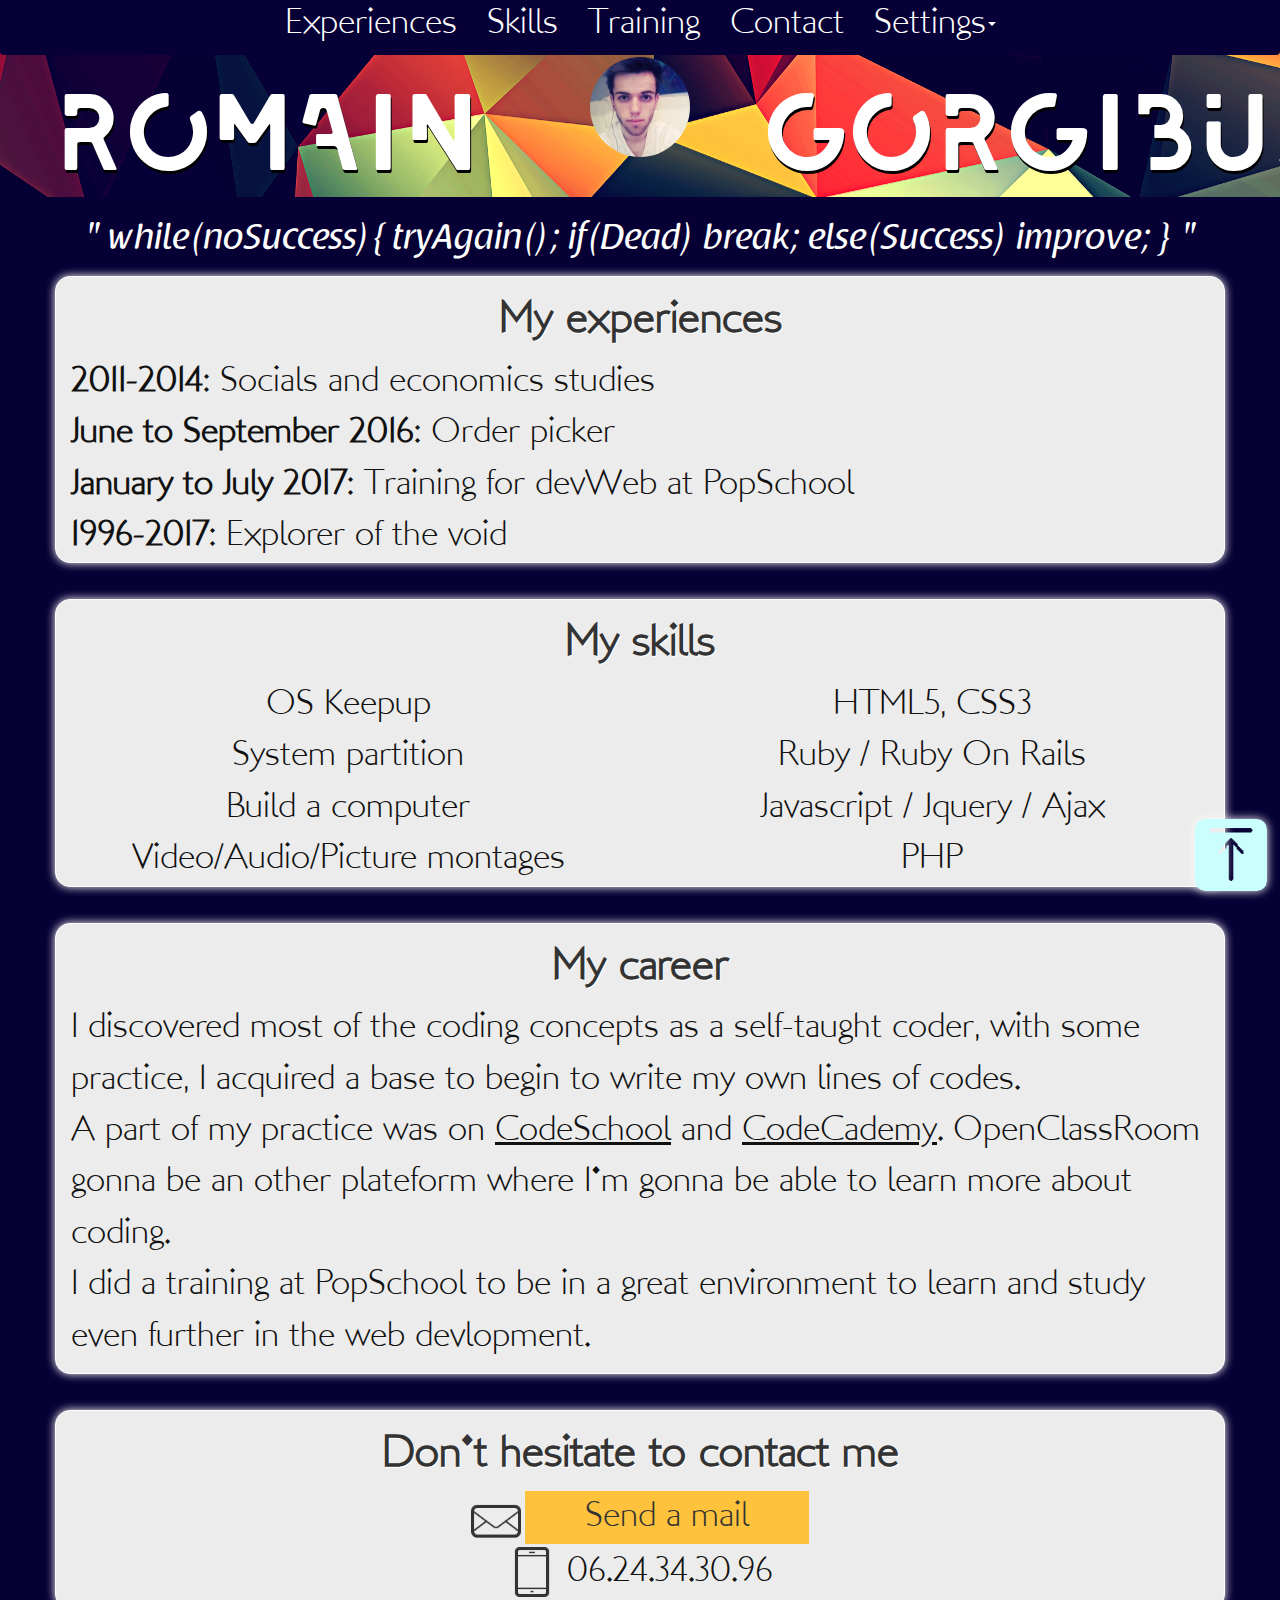
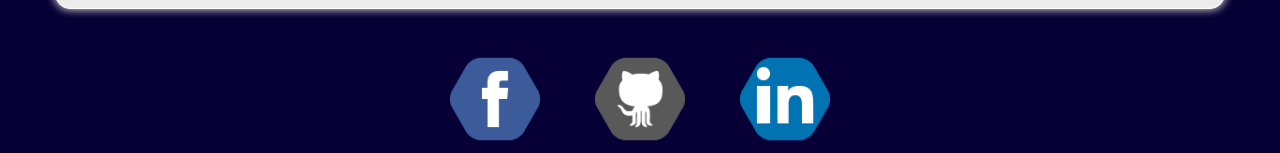
==== indexEn.html @ 4f5102f2 "Design 3.0" ====
<!DOCTYPE HTML>
<html lang="fr">
<head>
  <meta charset="utf-8">
  <title> RG </title>
  <link rel="icon" href="img/favicon.ico">
  <link rel="stylesheet" href="css/bootstrap.min.css">
  <link rel="stylesheet" href="css/jquery.fancybox.min.css">
  <link rel="stylesheet" style="text/css" href="css/default.css">
  <link rel="stylesheet" type="text/css" href="css/print.css" media="print">
  <meta name="viewport" content="width=device-width, initial-scale=1, maximum-scale=1, user-scalable=yes">
  <meta http-equiv="X-UA-Compatible" content="ie=edge">
  <script src="js/jquery.min.js"></script>
  <script src="js/bootstrap.min.js"></script>
  <script src="js/print.js"></script>
  <script src="js/jquery.fancybox.min.js"></script>
</head>
<body class="in">
  <header id="top">
    <nav class="navbar navbar-default navbar-top">
      <div class="container">
        <div class="navbar-header">
          <button type="button" class="navbar-toggle collapsed" data-toggle="collapse" data-target="#navbar" aria-expanded="false" aria-controls="navbar">
            <span class="icon-bar"></span>
            <span class="icon-bar"></span>
            <span class="icon-bar"></span>
          </button>
        </div>
        <div id="navbar" class="navbar-collapse collapse">
          <ul class="nav navbar-nav">
            <li><a class="js-scrollTo" href="#exp">Experiences</a></li>
            <li><a class="js-scrollTo" href="#comp">Skills</a></li>
            <li><a class="js-scrollTo" href="#form">Training</a></li>
            <li><a class="js-scrollTo" href="#feed">Contact</a></li>
            <li class="dropdown">
              <a href="#" class="dropdown-toggle" data-toggle="dropdown" role="button" aria-haspopup="true" aria-expanded="false">Settings<span class="caret"></span></a>
              <ul class="dropdown-menu">
                <li><a href="indexEn.html"><img src="img/gb.png" alt="great britain flag"> English</a></li>
                <li><a href="indexFr.html"><img src="img/fr.png" alt="french flag"> Français</a></li>
                <li role="separator" class="divider"></li>
                <li><input type="button" id="button-imprimer" value="Print"></li>
                <li><a href="pdf/engishRG.pdf" download>Download PDF</a></li>
              </ul>
            </li>
          </ul>
        </div>
      </div>
    </nav>
    <div class="container-fluid head">
      <div class="row">
        <div class="col-md-5">
          <h1>ROMAIN</h1>
        </div>
        <div class="col-md-2">
          <a data-fancybox="gallery" class="portrait" href="img/portrait.jpg">
            <img class="portrait" src="img/portrait-mini.jpg" alt="Portrait" title="Clic to zoom">
          </a>
        </div>
        <div class="col-md-5">
          <h1>GORGIBUS</h1>
        </div>
      </div>
    </div>
    <div class="container">
      <div class="row">
        <div class="col-md-12">
          <p class="quote">
            " while(noSuccess){ tryAgain(); if(Dead) break; else(Success) improve; } "
          </p>
        </div>
      </div>
    </div>
  </header>
  <div id="exp" class="container">
    <div class="row">
      <article class="col-md-12 art">
        <h2>My experiences</h2>
        <ul class="exp">
          <li><span class="date">2011-2014</span>: Socials and economics studies</li>
          <li><span class="date">June to September 2016</span>: Order picker</li>
          <li><span class="date">January to July 2017</span>: Training for devWeb at PopSchool</li>
          <li><span class="date">1996-2017</span>: Explorer of the void</li>
        </ul>
      </article>
    </div>
  </div>
  <div id="comp" class="container">
    <div class="row">
      <article class="col-md-12 art">
        <h2>My skills</h2>
        <div class="row">
          <div class="col-sm-6 col-md-6">
            <ul>
              <li>OS Keepup</li>
              <li>System partition</li>
              <li>Build a computer</li>
              <li>Video/Audio/Picture montages</li>
            </ul>
          </div>
          <div class="col-sm-6 col-md-6">
            <ul>
              <li>HTML5, CSS3</li>
              <li>Ruby / Ruby On Rails</li>
              <li>Javascript / Jquery / Ajax</li>
              <li>PHP</li>
            </ul>
          </div>
        </div>
      </article>
    </div>
  </div>
  <div id="form" class="container">
    <div class="row">
      <article class="col-md-12 art">
        <h2>My career</h2>
        <p>
          I discovered most of the coding concepts as a self-taught coder, with some practice, I acquired a base to begin to write my own lines of codes.<br>
          A part of my practice was on <a href="https://www.codeschool.com/users/AoNoLoki" target="_blank">CodeSchool</a> and <a href="https://www.codecademy.com/fr/AoNoLoki" target="_blank">CodeCademy</a>.
          OpenClassRoom gonna be an other plateform where I'm gonna be able to learn more about coding.<br>
          I did a training at PopSchool to be in a great environment to learn and study even further in the web devlopment.
        </p>
      </article>
    </div>
  </div>
  <footer id="feed" class="container">
    <div class="row art">
      <div class="col-md-12">
        <h2>
          Don't hesitate to contact me
        </h2>
        <form action="mailto:r.gorgibus@gmail.com" method="GET">
          <img class="iconImg" src="img/mail.png" alt="mail">
          <input class="input" type="submit" value="Send a mail">
        </form>
        <p class="foot">
          <img class="iconImg" src="img/phone.png" alt="phone">
          06.24.34.30.96
        </p>
      </div>
    </div>
    <div class="row footer">
      <div class="col-md-12">
        <a href="https://www.facebook.com/romain.gorgibusmg" target="_blank"><img class="social" src="img/facebookLogo.png" alt="Facebook"></a>
        <a href="https://www.github.com/aonoloki" target="_blank"><img class="social" src="img/githubLogo.png" alt="Github"></a>
        <a href="https://www.linkedin.com/in/romain-gorgibus-a39907138/" target="_blank"><img class="social" src="img/linkedinLogo.png" alt="Linkedin"></a>
      </div>
    </div>
  </footer>
  <footer>
    <a class="js-scrollTo" href="#top">
      <img class="arrow" src="img/upArrow.png" alt="arrowTop" title="Move to top">
    </a>
  </footer>
  <script src="js/smoothScroll.js"></script>
  <script src="js/launchprint.js"></script>
</body>
</html>
---- css/default.css ----
@font-face {
  font-family: 'leixo';
  src: url('../fonts/leixo/leixo.ttf')
}
@font-face {
  font-family: 'London';
  src: url('../fonts/London/LondonMM.ttf')
}
@font-face {
  font-family: 'raspoutine';
  src: url('../fonts/raspoutine/Raspoutine.otf')
}

body.out {
  background: url('../img/bodyfont.jpg');
  background-color: none;
}

img.flag {
  display: block;
  height: 250px;
  width: 500px;
  margin: auto;
}

.choice {
  font-family: 'raspoutine';
  text-align: center;
  color: #FFF;
}

body.in {
  /* background: url('../img/bodyfont.jpg');
  background-attachment: fixed; */
  background-color: rgb(6, 0, 52);
}

.head {
  background-image: url('../img/navBack.png');
  margin-top: -3vh;
}

.navbar {
  background-color: rgb(6, 0, 55);
  border-style: none;
}

ul.dropdown-menu {
  background-color: rgb(6, 0, 55);
}

.navbar-default .navbar-nav>.open>a,
.navbar-default .navbar-nav>.open>a:focus,
.navbar-default .navbar-nav>.open>a:hover {
  color: #FFF;
  background-color: rgb(6, 0, 55);
  text-shadow: 0px 0px 10px rgb(255, 255, 255);
}

.navbar-collapse {
  text-align: center;
  background-color: rgba(0, 0, 0, 0);
}

.navbar-default .navbar-toggle .icon-bar {
  background-color: #FFF;
  box-shadow: 0px 0px 10px rgb(255, 255, 255);
}

.navbar-nav {
  display: inline-block;
  float: none;
}

.navbar-default .navbar-nav>.active>a,
.navbar-default .navbar-nav>.active>a:focus,
.navbar-default .navbar-nav>.active>a:hover {
  background-color: rgb(255, 255, 255);
  text-shadow: 0px 0px 20px rgb(255, 255, 255);
}

.navbar-default .navbar-collapse,
.navbar-default .navbar-form {
  background-color: rgb(6, 0, 55);
}

.navbar-default .navbar-toggle:focus,
.navbar-default .navbar-toggle:hover {
  text-shadow: 0px 0px 20px rgb(255, 255, 255);
}

.navbar-default .navbar-nav>li>a {
  color: #FFF;
  text-align: center;
  font-family: 'london';
}

.navbar-default .navbar-nav>li>a:hover {
  color: #FFF;
  text-shadow: 0px 0px 20px rgb(255, 255, 255);
}

.navbar-default .navbar-nav .open .dropdown-menu>li,
.navbar-default .navbar-nav .open .dropdown-menu>li>a {
  color: #FFF;
  font-size: 3.5vh;
  text-align: center;
  font-family: 'london';
}

.navbar-default .navbar-nav>.open>a:hover {
  color: #FFF;
}

.dropdown-menu>li>a:hover {
  text-decoration: none;
  background-color: rgb(71, 136, 129);
}

.navbar-default .navbar-nav .open .dropdown-menu>li>a:hover {
  color: #FFF;
  text-shadow: 0px 0px 10px rgb(255, 255, 255);
}

#bouton-imprimer, html input[type=button],
input[type=reset],
input[type=submit] {
  background-color: rgb(6, 0, 55);
  border-style: none;
  width: 100%;
}

#bouton-imprimer, html input[type=button]:hover,
input[type=reset]:hover,
input[type=submit]:hover {
  background-color: rgb(71, 136, 129);
}

.menu {
  padding-right: 20px;
}

.portrait {
  display: block;
  margin: 2vh auto -2vh auto;
  border-radius: 50%;
}

h1 {
  font-family: 'leixo';
  font-size: 8vh;
  text-align: center;
  color: #FFF;
  text-shadow: 1px 3px #000;
}

.quote {
  margin-top: 2vh;
  font-family: 'raspoutine';
  text-align: center;
  color: #FFF;
  font-size: 4vh;
  font-weight: normal;
}

h2 {
  text-align: center;
  font-family: 'London';
  text-shadow: 1px 1px #FFF;
  font-weight: bold;
}

.art {
  margin-bottom: 4vh;
  border: 1px solid #FFF;
  background-color: rgb(236, 236, 236);
  border-radius: 15px;
  box-shadow: 0px 0px 10px rgb(255, 255, 255);
}

.date {
  font-weight: 600;
}

ul {
  text-align: center;
  list-style-type: none;
  margin: 0;
  padding: 0;
}

ul.exp {
  text-align: left;
}

ul, p {
  font-family: 'London';
  font-size: 4vh;
  font-weight: 400;
  color: #111;
}

p a {
  color: #111;
  text-decoration: underline;
}

p a:hover {
  color: rgb(85, 148, 138);
}

form {
  margin: auto;
  text-align: center;
}

input[type=submit], .input {
  background-color: rgb(255, 194, 60);
  width: 25%;
  font-family: 'london';
  font-size: 4vh;
}

.iconImg {
  height: 50px;
}

.footer {
  text-align: center;
  background-color: rgb(6, 0, 55);
}

footer.footer.navbar-fixed-bottom {
  background-color: rgba(0, 0, 0, 0);
  margin-bottom: 2vh;
}

.foot {
  text-align: center;
}

.arrow {
  height: 32px;
  box-shadow: 0px 0px 10px rgb(255, 255, 255);
  border-radius: 10px;
}

/*BEGINNING OF MEDIA QUERIES*/

@media screen and (max-width:767px) {
  img.flag {
    height: 100px;
    width: 200px;
    margin-bottom: 1vh;
  }

.navbar-default .navbar-nav>li>a {
  font-size: 3vh;
}

 h1 {
   font-size: 8vh;
 }

 .portrait {
   margin: 2vh auto -2vh auto;
 }

 input[type=submit], .input {
   width: 55%;
 }

 .arrow {
   bottom: 1vh;
   right: 1vw;
   position: fixed;
 }

 .social {
   padding: auto 2vw;
   margin: 1vh 2vw;
   height: 8vh;
 }
}

@media screen and (min-width:768px) and (max-width:991px) {
  img.flag {
    height: 100px;
    width: 200px;
    margin-bottom: 1vh;
  }

  .navbar-default .navbar-nav>li>a {
    font-size: 3.5vh;
  }

  h1 {
    font-size: 8vh;
  }

  .portrait {
    margin: 2vh auto -2vh auto;
  }

  input[type=submit], .input {
    width: 25%;
  }

  .arrow {
    bottom: 1vh;
    right: 1vw;
    position: fixed;
  }

  .social {
    padding: auto 2vw;
    margin: 1vh 2vw;
    height: 10vh;
  }
}

@media screen and (min-width:992px) and (max-width:1199px) {
  img.flag {
    height: 200px;
    width: 400px;
    margin-bottom: 1vh;
  }

  h1 {
    font-size: 9vh;
  }

  .portrait {
    margin: 0.5vh auto -2vh auto;
  }

  h2 {
    font-size: 5vh;
  }

  input[type=submit], .input {
    width: 25%;
  }

  .social {
    height: 10vh;
    margin: 1vh 2vw;
    padding: auto 2vw;
  }

  .arrow {
    height: 6vh;
    bottom: 1vh;
    right: 1vw;
    position: fixed;
  }
}

@media screen and (min-width:1200px) {
  img.flag {
    height: 100px;
    width: 200px;
    margin-bottom: 1vh;
  }

  .navbar-default .navbar-nav>li>a {
    font-size: 4vh;
  }

  h1 {
    font-size: 12vh;
  }

  .portrait {
    margin: 1vh auto 0 auto;
  }

  h2 {
    font-size: 5vh;
  }

  .social {
    height: 10vh;
    margin: 1vh 2vw;
    padding: auto 2vw;
  }

  .arrow {
    height: 8vh;
    bottom: 1vh;
    right: 1vw;
    position: fixed;
  }
}
---- css/print.css ----
@font-face {
  font-family: 'leixo';
  src: url('../fonts/leixo/leixo.ttf')
}
@font-face {
  font-family: 'London';
  src: url('../fonts/London/LondonMM.ttf')
}
@font-face {
  font-family: 'raspoutine';
  src: url('../fonts/raspoutine/Raspoutine.otf')
}

body {
  margin: 5%;
}

.portrait {
  display: none;
}

.altimg {
  display: none;
}

h1 {
  font-family: 'leixo';
  font-size: 6vh;
  text-align: center;
  color: #FFF;
}

.quote {
  font-family: 'raspoutine';
  text-align: center;
  color: #FFF;
  font-size: 1.5vh;
  font-weight: normal;
}

h2 {
  text-align: center;
  font-family: 'London';
  text-shadow: 1px 1px #FFF;
  font-weight: bold;
  color: blue;
}

.art {
  margin-bottom: 2vh;
  border: 1px solid #FFF;
  background-color: rgba(247, 238, 173, 0.7);
  border-radius: 15px;
}

.date {
  font-weight: 600;
}

ul {
  text-align: center;
  margin: 0;
  padding: 0;
}

ul.exp {
  text-align: left;
}

ul, p {
  font-family: 'London';
  font-size: 2vh;
  font-weight: 400;
  color: #111;
}

p a {
  color: #111;
  text-decoration: none;s
}

.footer {
  display: none;
}

.arrow {
  display: none;
}
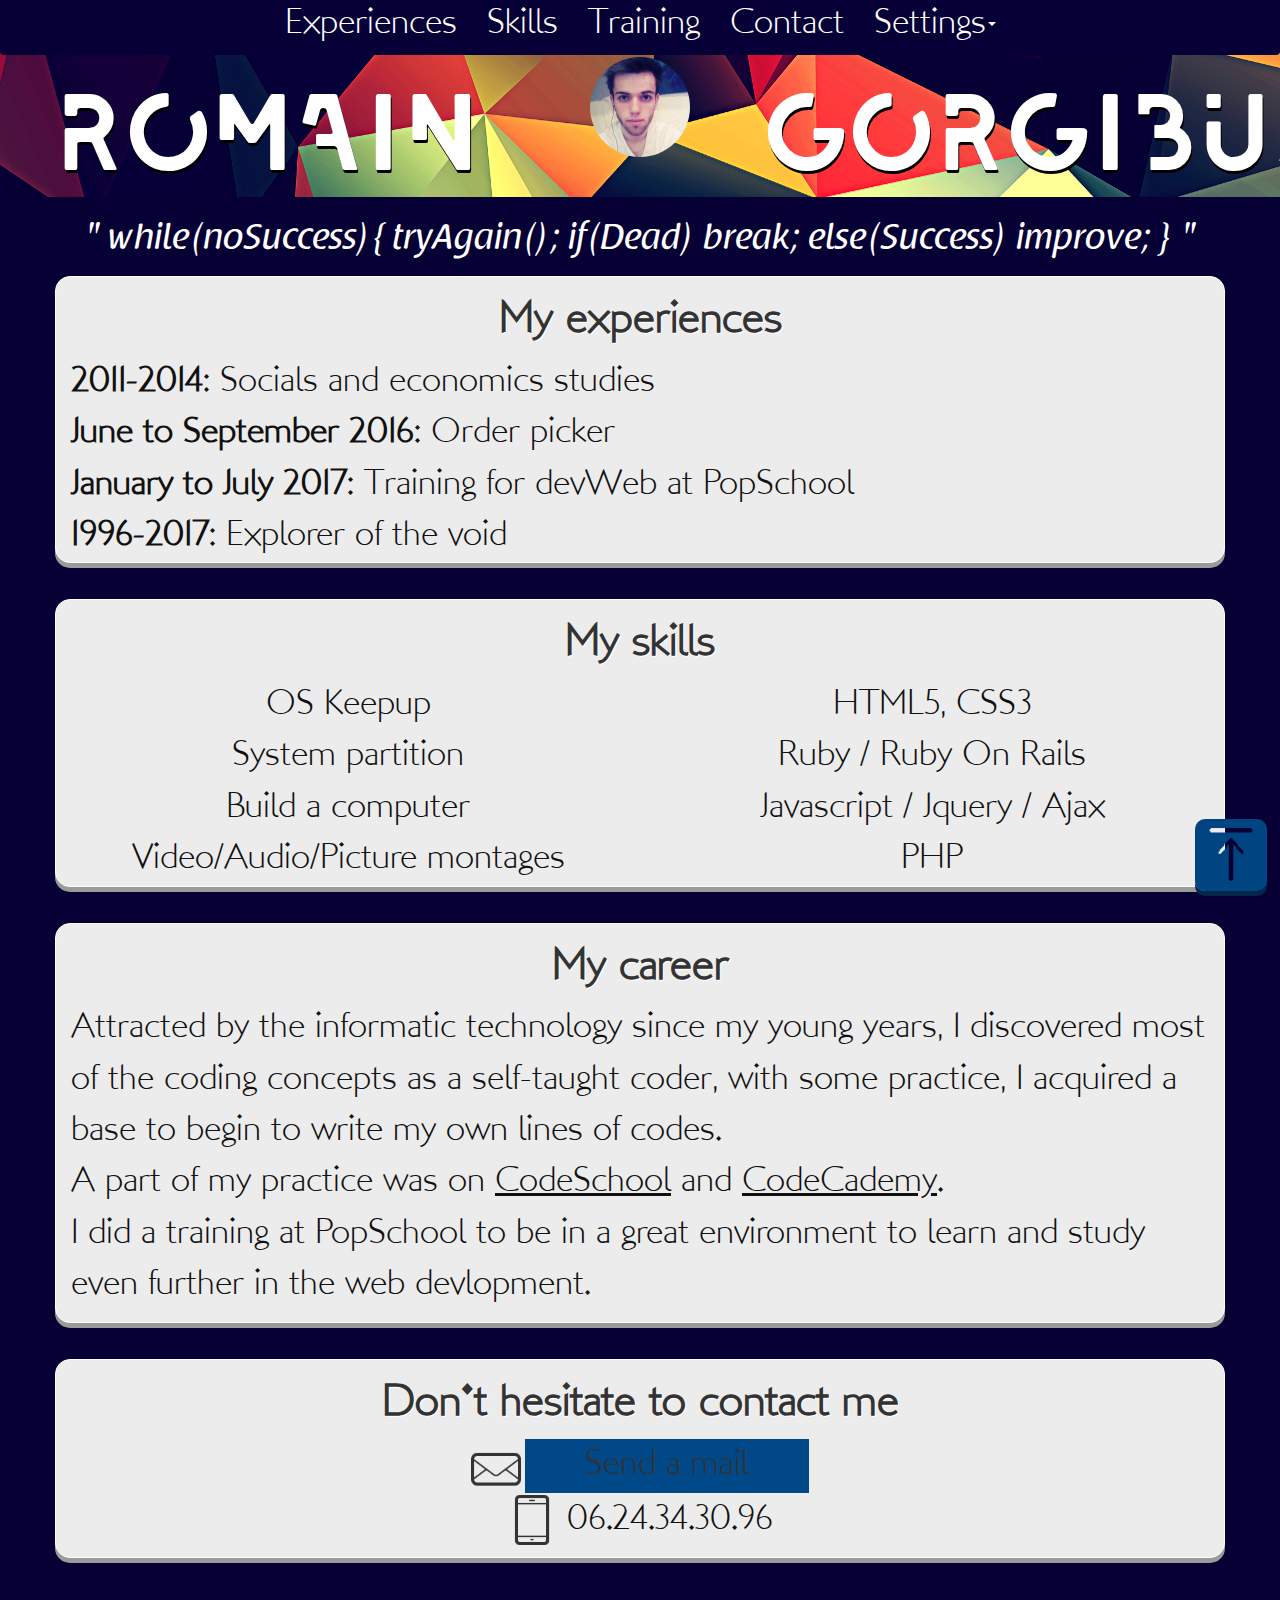
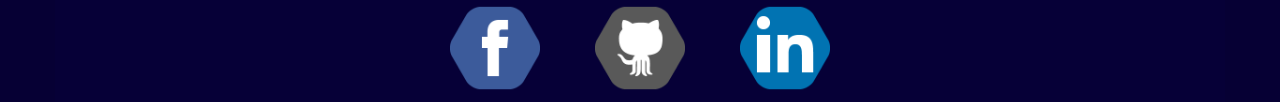
==== commit 8554944c: "Update of information" ====
--- a/indexEn.html
+++ b/indexEn.html
@@ -89,7 +89,7 @@
       <article class="col-md-12 art">
         <h2>My skills</h2>
         <div class="row">
-          <div class="col-sm-6 col-md-6">
+          <div class="col-md-6">
             <ul>
               <li>OS Keepup</li>
               <li>System partition</li>
@@ -97,7 +97,7 @@
               <li>Video/Audio/Picture montages</li>
             </ul>
           </div>
-          <div class="col-sm-6 col-md-6">
+          <div class="col-md-6">
             <ul>
               <li>HTML5, CSS3</li>
               <li>Ruby / Ruby On Rails</li>
@@ -114,9 +114,8 @@
       <article class="col-md-12 art">
         <h2>My career</h2>
         <p>
-          I discovered most of the coding concepts as a self-taught coder, with some practice, I acquired a base to begin to write my own lines of codes.<br>
-          A part of my practice was on <a href="https://www.codeschool.com/users/AoNoLoki" target="_blank">CodeSchool</a> and <a href="https://www.codecademy.com/fr/AoNoLoki" target="_blank">CodeCademy</a>.
-          OpenClassRoom gonna be an other plateform where I'm gonna be able to learn more about coding.<br>
+          Attracted by the informatic technology since my young years, I discovered most of the coding concepts as a self-taught coder, with some practice, I acquired a base to begin to write my own lines of codes.<br>
+          A part of my practice was on <a href="https://www.codeschool.com/users/AoNoLoki" target="_blank">CodeSchool</a> and <a href="https://www.codecademy.com/fr/AoNoLoki" target="_blank">CodeCademy</a>.<br>
           I did a training at PopSchool to be in a great environment to learn and study even further in the web devlopment.
         </p>
       </article>
--- a/css/default.css
+++ b/css/default.css
@@ -54,7 +54,6 @@
 .navbar-default .navbar-nav>.open>a:hover {
   color: #FFF;
   background-color: rgb(6, 0, 55);
-  text-shadow: 0px 0px 10px rgb(255, 255, 255);
 }
 
 .navbar-collapse {
@@ -64,7 +63,6 @@
 
 .navbar-default .navbar-toggle .icon-bar {
   background-color: #FFF;
-  box-shadow: 0px 0px 10px rgb(255, 255, 255);
 }
 
 .navbar-nav {
@@ -72,32 +70,21 @@
   float: none;
 }
 
-.navbar-default .navbar-nav>.active>a,
-.navbar-default .navbar-nav>.active>a:focus,
-.navbar-default .navbar-nav>.active>a:hover {
-  background-color: rgb(255, 255, 255);
-  text-shadow: 0px 0px 20px rgb(255, 255, 255);
-}
-
 .navbar-default .navbar-collapse,
 .navbar-default .navbar-form {
   background-color: rgb(6, 0, 55);
 }
 
-.navbar-default .navbar-toggle:focus,
-.navbar-default .navbar-toggle:hover {
-  text-shadow: 0px 0px 20px rgb(255, 255, 255);
-}
-
 .navbar-default .navbar-nav>li>a {
   color: #FFF;
-  text-align: center;
   font-family: 'london';
 }
 
+.navbar-default .navbar-nav>li>a:focus,
 .navbar-default .navbar-nav>li>a:hover {
   color: #FFF;
-  text-shadow: 0px 0px 20px rgb(255, 255, 255);
+  background-color: #004888;
+  box-shadow: inset 0px 5px #01284A;
 }
 
 .navbar-default .navbar-nav .open .dropdown-menu>li,
@@ -114,12 +101,12 @@
 
 .dropdown-menu>li>a:hover {
   text-decoration: none;
-  background-color: rgb(71, 136, 129);
 }
 
 .navbar-default .navbar-nav .open .dropdown-menu>li>a:hover {
   color: #FFF;
-  text-shadow: 0px 0px 10px rgb(255, 255, 255);
+  background-color: #004888;
+  box-shadow: inset 0px 5px #01284A;
 }
 
 #bouton-imprimer, html input[type=button],
@@ -133,7 +120,9 @@
 #bouton-imprimer, html input[type=button]:hover,
 input[type=reset]:hover,
 input[type=submit]:hover {
-  background-color: rgb(71, 136, 129);
+  color: #FFF;
+  background-color: #004888;
+  box-shadow: inset 0px 5px #01284A;
 }
 
 .menu {
@@ -175,7 +164,7 @@
   border: 1px solid #FFF;
   background-color: rgb(236, 236, 236);
   border-radius: 15px;
-  box-shadow: 0px 0px 10px rgb(255, 255, 255);
+  box-shadow: 0px 5px rgb(155, 155, 155);
 }
 
 .date {
@@ -215,7 +204,7 @@
 }
 
 input[type=submit], .input {
-  background-color: rgb(255, 194, 60);
+  background-color: #004888;
   width: 25%;
   font-family: 'london';
   font-size: 4vh;
@@ -241,8 +230,12 @@
 
 .arrow {
   height: 32px;
-  box-shadow: 0px 0px 10px rgb(255, 255, 255);
+  box-shadow: 0px 5px #01284A;
   border-radius: 10px;
+}
+
+.js-scrollTo .st-current {
+  color: #FFF;
 }
 
 /*BEGINNING OF MEDIA QUERIES*/
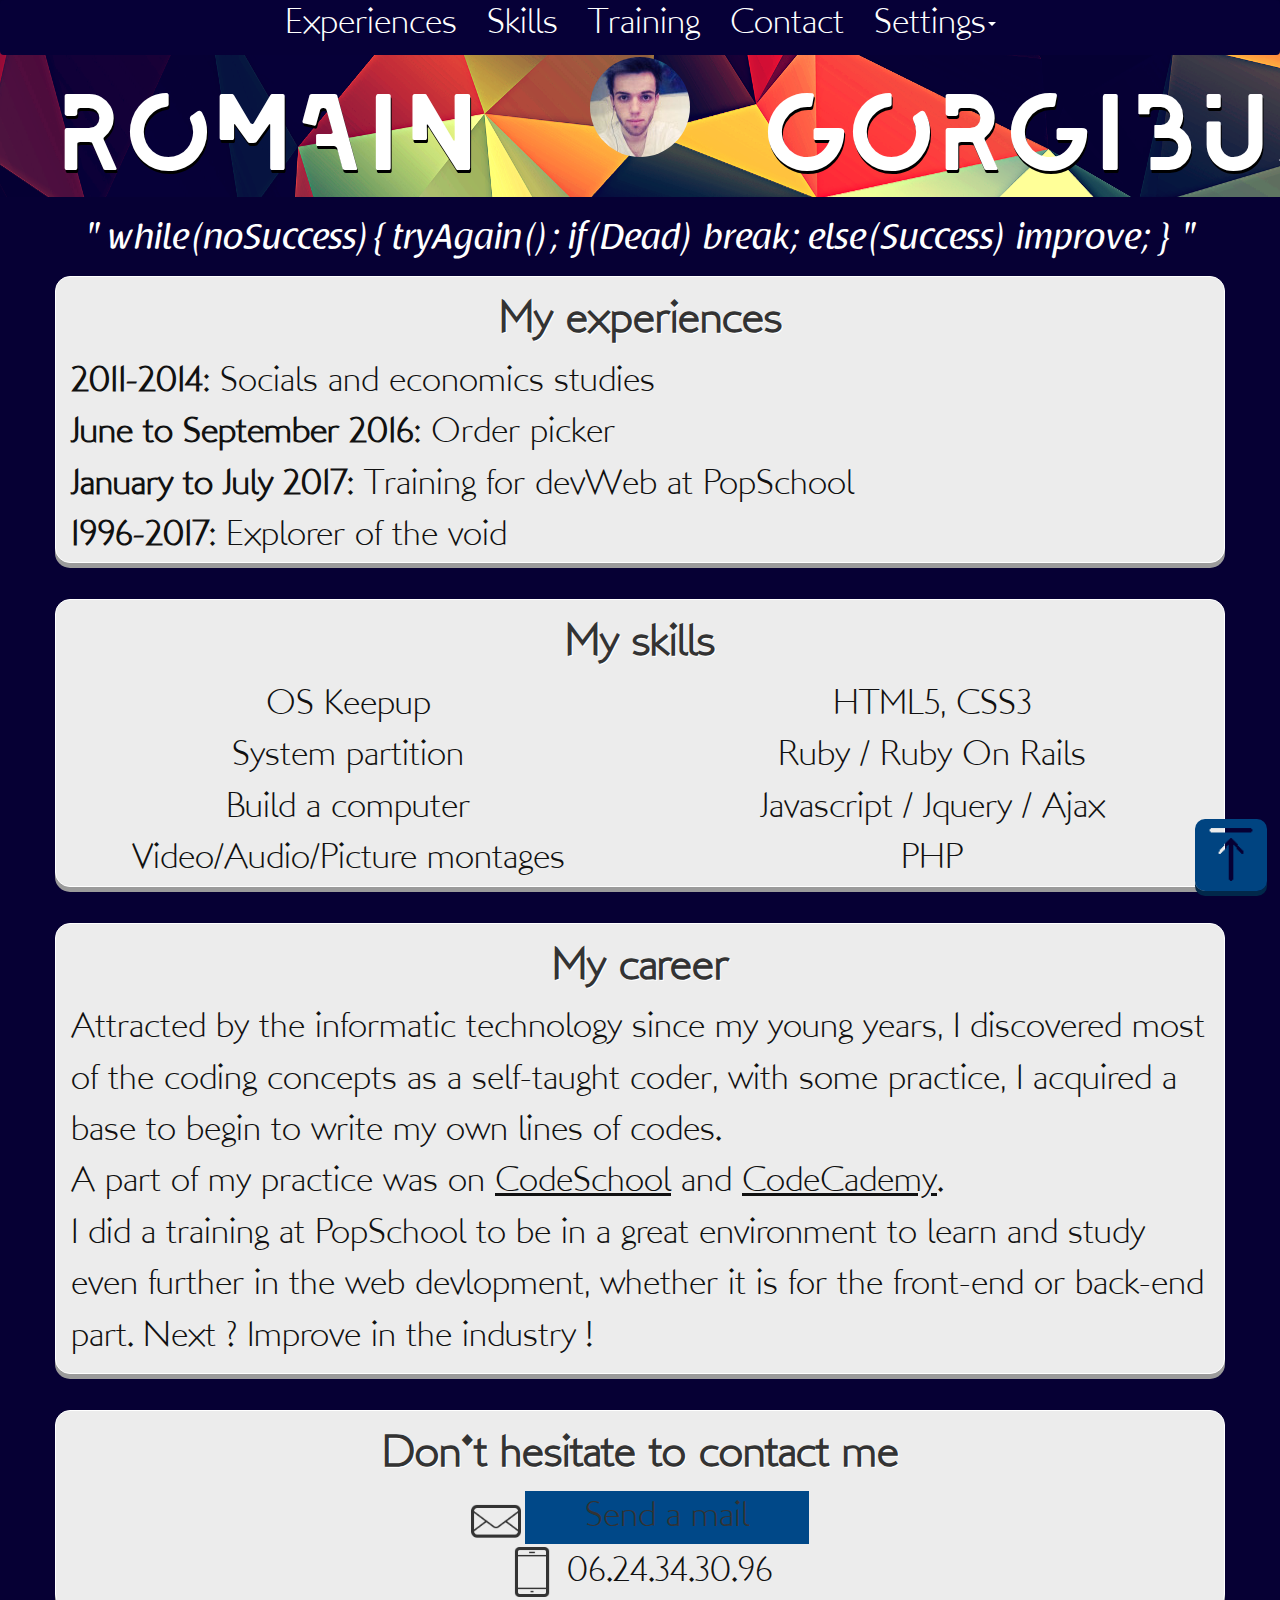
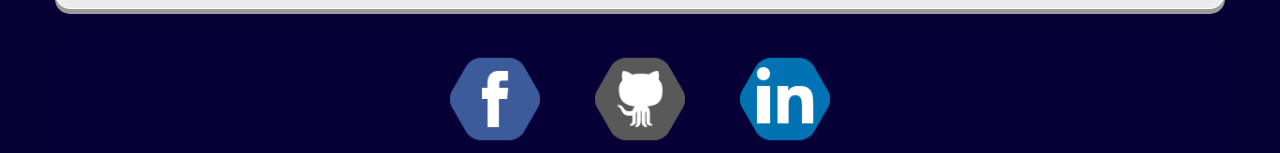
==== commit 7f950327: "add text // new favicon" ====
--- a/indexEn.html
+++ b/indexEn.html
@@ -116,7 +116,8 @@
         <p>
           Attracted by the informatic technology since my young years, I discovered most of the coding concepts as a self-taught coder, with some practice, I acquired a base to begin to write my own lines of codes.<br>
           A part of my practice was on <a href="https://www.codeschool.com/users/AoNoLoki" target="_blank">CodeSchool</a> and <a href="https://www.codecademy.com/fr/AoNoLoki" target="_blank">CodeCademy</a>.<br>
-          I did a training at PopSchool to be in a great environment to learn and study even further in the web devlopment.
+          I did a training at PopSchool to be in a great environment to learn and study even further in the web devlopment, whether it is for the front-end or back-end part.
+          Next ? Improve in the industry !
         </p>
       </article>
     </div>
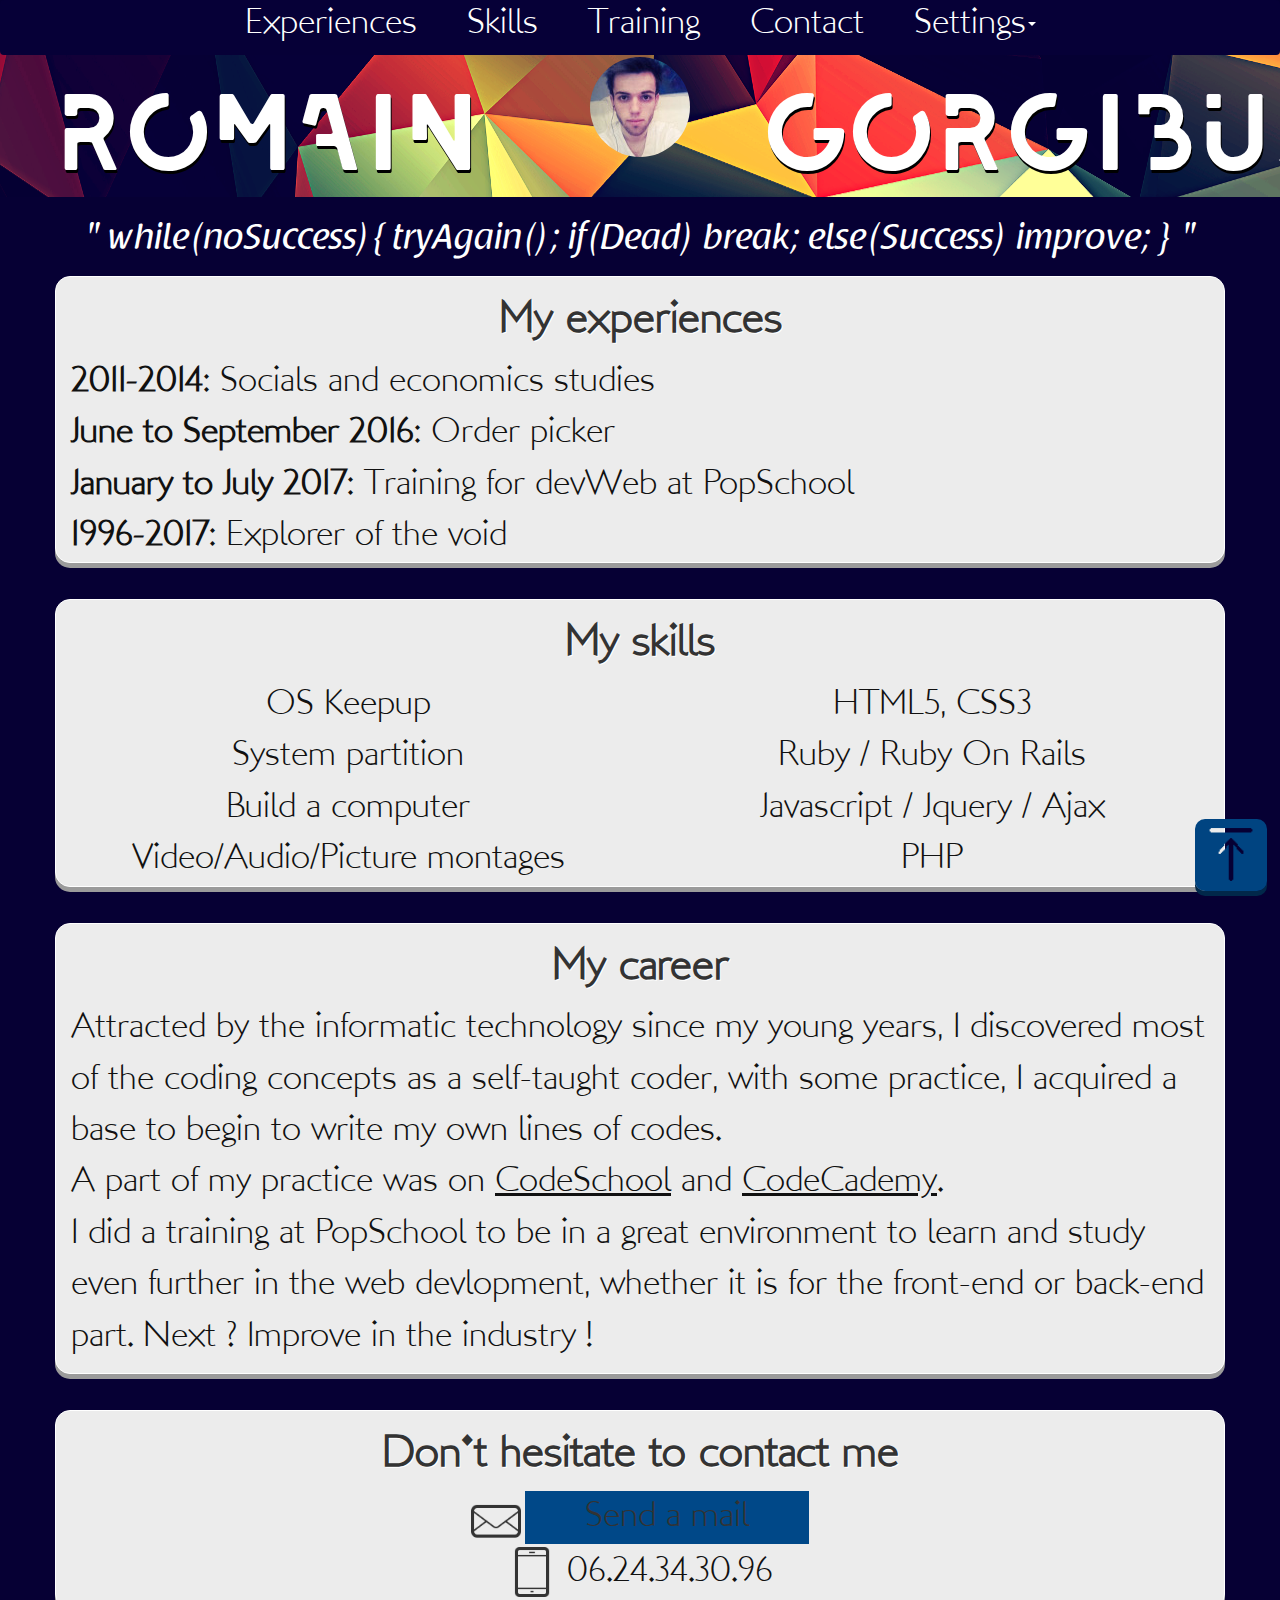
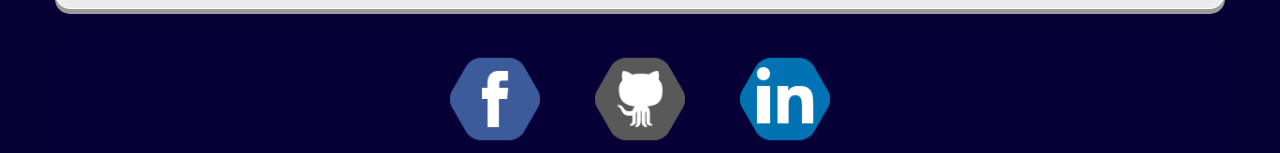
==== commit fbfab328: "Online save" ====
--- a/indexEn.html
+++ b/indexEn.html
@@ -38,7 +38,7 @@
                 <li><a href="indexEn.html"><img src="img/gb.png" alt="great britain flag"> English</a></li>
                 <li><a href="indexFr.html"><img src="img/fr.png" alt="french flag"> Français</a></li>
                 <li role="separator" class="divider"></li>
-                <li><input type="button" id="button-imprimer" value="Print"></li>
+                <li><input type="button" id="button-imprimer" class="bprint" value="Print"></li>
                 <li><a href="pdf/engishRG.pdf" download>Download PDF</a></li>
               </ul>
             </li>
--- a/css/default.css
+++ b/css/default.css
@@ -19,14 +19,14 @@
 img.flag {
   display: block;
   height: 250px;
+  margin: auto;
   width: 500px;
-  margin: auto;
 }
 
 .choice {
+  color: #FFF;
   font-family: 'raspoutine';
   text-align: center;
-  color: #FFF;
 }
 
 body.in {
@@ -52,13 +52,13 @@
 .navbar-default .navbar-nav>.open>a,
 .navbar-default .navbar-nav>.open>a:focus,
 .navbar-default .navbar-nav>.open>a:hover {
-  color: #FFF;
-  background-color: rgb(6, 0, 55);
+  background-color: rgb(6, 0, 55);
+  color: #FFF;
 }
 
 .navbar-collapse {
-  text-align: center;
   background-color: rgba(0, 0, 0, 0);
+  text-align: center;
 }
 
 .navbar-default .navbar-toggle .icon-bar {
@@ -76,26 +76,31 @@
 }
 
 .navbar-default .navbar-nav>li>a {
+  background-color: rgb(6, 0, 55);
   color: #FFF;
   font-family: 'london';
+  margin: 0 10px;
+  transition: all 1s;
 }
 
 .navbar-default .navbar-nav>li>a:focus,
 .navbar-default .navbar-nav>li>a:hover {
-  color: #FFF;
-  background-color: #004888;
-  box-shadow: inset 0px 5px #01284A;
+  background-color: #004888;
+  box-shadow: inset 0 5px #01284A;
+  color: #FFF;
 }
 
 .navbar-default .navbar-nav .open .dropdown-menu>li,
 .navbar-default .navbar-nav .open .dropdown-menu>li>a {
   color: #FFF;
+  font-family: 'london';
   font-size: 3.5vh;
   text-align: center;
-  font-family: 'london';
+  transition: all 1s;
 }
 
 .navbar-default .navbar-nav>.open>a:hover {
+  background-color: #004888;
   color: #FFF;
 }
 
@@ -104,25 +109,31 @@
 }
 
 .navbar-default .navbar-nav .open .dropdown-menu>li>a:hover {
-  color: #FFF;
-  background-color: #004888;
-  box-shadow: inset 0px 5px #01284A;
-}
-
-#bouton-imprimer, html input[type=button],
+  background-color: #004888;
+  box-shadow: inset 0 5px #01284A;
+  color: #FFF;
+}
+
+.dropdown-menu .divider {
+  margin: 0!important;
+}
+
+.bprint, html input[type=button],
 input[type=reset],
 input[type=submit] {
   background-color: rgb(6, 0, 55);
   border-style: none;
+  box-shadow: none;
+  transition: all 1s;
   width: 100%;
 }
 
-#bouton-imprimer, html input[type=button]:hover,
+.bprint, html input[type=button]:hover,
 input[type=reset]:hover,
 input[type=submit]:hover {
-  color: #FFF;
-  background-color: #004888;
-  box-shadow: inset 0px 5px #01284A;
+  background-color: #004888;
+  box-shadow: inset 0 5px #01284A;
+  color: #FFF;
 }
 
 .menu {
@@ -130,41 +141,41 @@
 }
 
 .portrait {
+  border-radius: 50%;
   display: block;
   margin: 2vh auto -2vh auto;
-  border-radius: 50%;
 }
 
 h1 {
+  color: #FFF;
   font-family: 'leixo';
   font-size: 8vh;
   text-align: center;
-  color: #FFF;
   text-shadow: 1px 3px #000;
 }
 
 .quote {
-  margin-top: 2vh;
+  color: #FFF;
   font-family: 'raspoutine';
-  text-align: center;
-  color: #FFF;
   font-size: 4vh;
   font-weight: normal;
+  margin-top: 2vh;
+  text-align: center;
 }
 
 h2 {
-  text-align: center;
   font-family: 'London';
+  font-weight: bold;
+  text-align: center;
   text-shadow: 1px 1px #FFF;
-  font-weight: bold;
 }
 
 .art {
+  background-color: rgb(236, 236, 236);
+  border: 1px solid #FFF;
+  border-radius: 15px;
+  box-shadow: 0 5px rgb(155, 155, 155);
   margin-bottom: 4vh;
-  border: 1px solid #FFF;
-  background-color: rgb(236, 236, 236);
-  border-radius: 15px;
-  box-shadow: 0px 5px rgb(155, 155, 155);
 }
 
 .date {
@@ -172,10 +183,10 @@
 }
 
 ul {
-  text-align: center;
   list-style-type: none;
   margin: 0;
   padding: 0;
+  text-align: center;
 }
 
 ul.exp {
@@ -183,10 +194,10 @@
 }
 
 ul, p {
+  color: #111;
   font-family: 'London';
   font-size: 4vh;
   font-weight: 400;
-  color: #111;
 }
 
 p a {
@@ -205,9 +216,9 @@
 
 input[type=submit], .input {
   background-color: #004888;
-  width: 25%;
   font-family: 'london';
   font-size: 4vh;
+  width: 25%;
 }
 
 .iconImg {
@@ -215,8 +226,8 @@
 }
 
 .footer {
-  text-align: center;
-  background-color: rgb(6, 0, 55);
+  background-color: rgb(6, 0, 55);
+  text-align: center;
 }
 
 footer.footer.navbar-fixed-bottom {
@@ -229,9 +240,9 @@
 }
 
 .arrow {
+  border-radius: 10px;
+  box-shadow: 0px 5px #01284A;
   height: 32px;
-  box-shadow: 0px 5px #01284A;
-  border-radius: 10px;
 }
 
 .js-scrollTo .st-current {
@@ -243,8 +254,8 @@
 @media screen and (max-width:767px) {
   img.flag {
     height: 100px;
+    margin-bottom: 1vh;
     width: 200px;
-    margin-bottom: 1vh;
   }
 
 .navbar-default .navbar-nav>li>a {
@@ -265,14 +276,14 @@
 
  .arrow {
    bottom: 1vh;
+   position: fixed;
    right: 1vw;
-   position: fixed;
  }
 
  .social {
+   height: 8vh;
+   margin: 1vh 2vw;
    padding: auto 2vw;
-   margin: 1vh 2vw;
-   height: 8vh;
  }
 }
 
--- a/css/print.css
+++ b/css/print.css
@@ -1,14 +1,14 @@
 @font-face {
   font-family: 'leixo';
-  src: url('../fonts/leixo/leixo.ttf')
+  src: url('../fonts/leixo/leixo.ttf');
 }
 @font-face {
   font-family: 'London';
-  src: url('../fonts/London/LondonMM.ttf')
+  src: url('../fonts/London/LondonMM.ttf');
 }
 @font-face {
   font-family: 'raspoutine';
-  src: url('../fonts/raspoutine/Raspoutine.otf')
+  src: url('../fonts/raspoutine/Raspoutine.otf');
 }
 
 body {
@@ -24,33 +24,33 @@
 }
 
 h1 {
+  color: #FFF;
   font-family: 'leixo';
   font-size: 6vh;
   text-align: center;
-  color: #FFF;
 }
 
 .quote {
+  color: #FFF;
   font-family: 'raspoutine';
-  text-align: center;
-  color: #FFF;
   font-size: 1.5vh;
   font-weight: normal;
+  text-align: center;
 }
 
 h2 {
+  color: blue;
+  font-family: 'London';
+  font-weight: bold;
   text-align: center;
-  font-family: 'London';
   text-shadow: 1px 1px #FFF;
-  font-weight: bold;
-  color: blue;
 }
 
 .art {
+  background-color: rgba(247, 238, 173, 0.7);
+  border: 1px solid #FFF;
+  border-radius: 15px;
   margin-bottom: 2vh;
-  border: 1px solid #FFF;
-  background-color: rgba(247, 238, 173, 0.7);
-  border-radius: 15px;
 }
 
 .date {
@@ -58,9 +58,9 @@
 }
 
 ul {
-  text-align: center;
   margin: 0;
   padding: 0;
+  text-align: center;
 }
 
 ul.exp {
@@ -68,15 +68,15 @@
 }
 
 ul, p {
+  color: #111;
   font-family: 'London';
   font-size: 2vh;
   font-weight: 400;
-  color: #111;
 }
 
 p a {
   color: #111;
-  text-decoration: none;s
+  text-decoration: none;
 }
 
 .footer {
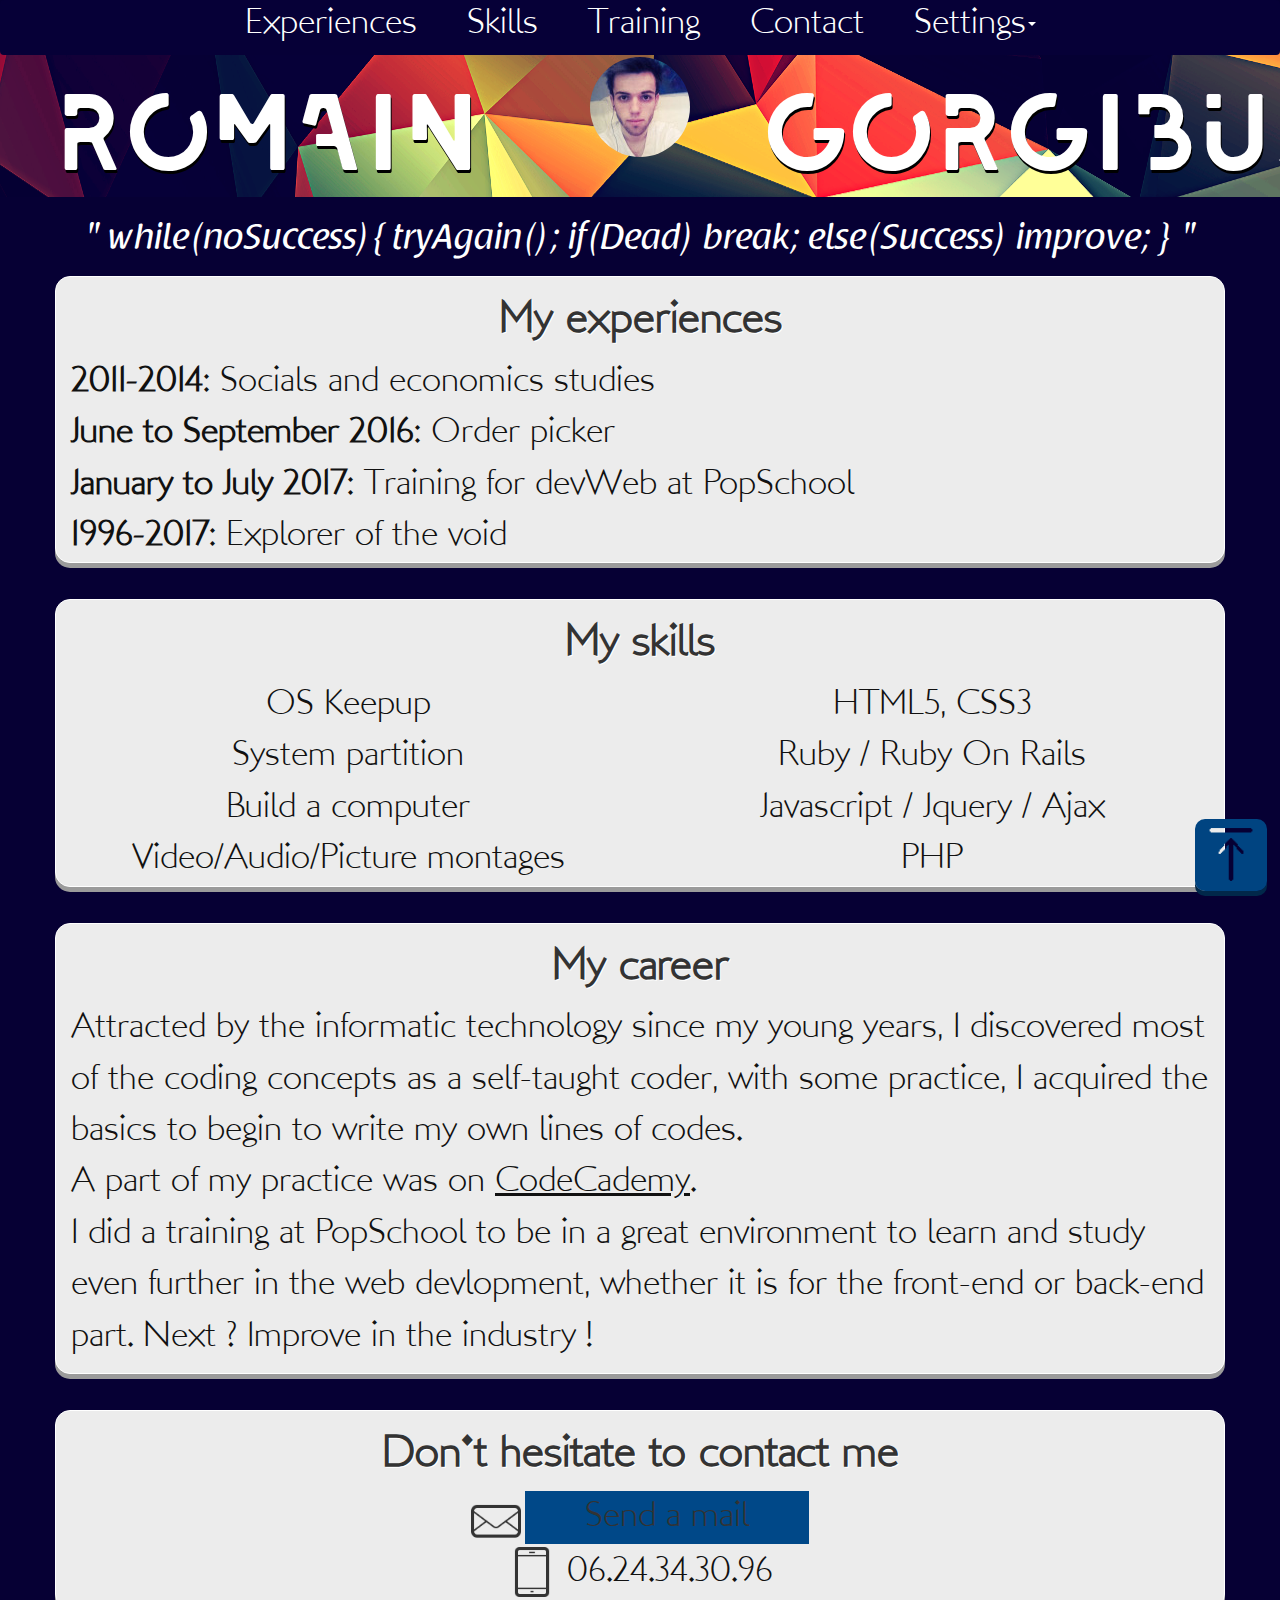
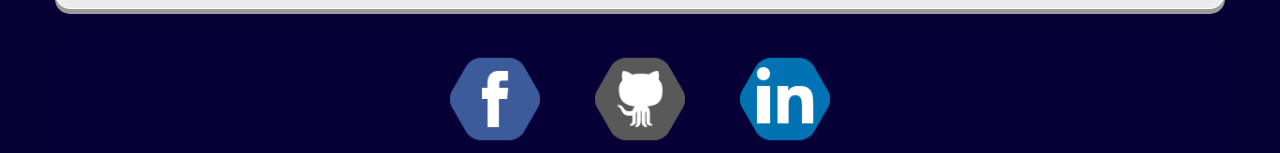
==== commit cb906617: "Update indexEn.html" ====
--- a/indexEn.html
+++ b/indexEn.html
@@ -38,7 +38,7 @@
                 <li><a href="indexEn.html"><img src="img/gb.png" alt="great britain flag"> English</a></li>
                 <li><a href="indexFr.html"><img src="img/fr.png" alt="french flag"> Français</a></li>
                 <li role="separator" class="divider"></li>
-                <li><input type="button" id="button-imprimer" class="bprint" value="Print"></li>
+                <li><input type="button" id="button-imprimer" value="Print"></li>
                 <li><a href="pdf/engishRG.pdf" download>Download PDF</a></li>
               </ul>
             </li>
@@ -114,8 +114,8 @@
       <article class="col-md-12 art">
         <h2>My career</h2>
         <p>
-          Attracted by the informatic technology since my young years, I discovered most of the coding concepts as a self-taught coder, with some practice, I acquired a base to begin to write my own lines of codes.<br>
-          A part of my practice was on <a href="https://www.codeschool.com/users/AoNoLoki" target="_blank">CodeSchool</a> and <a href="https://www.codecademy.com/fr/AoNoLoki" target="_blank">CodeCademy</a>.<br>
+          Attracted by the informatic technology since my young years, I discovered most of the coding concepts as a self-taught coder, with some practice, I acquired the basics to begin to write my own lines of codes.<br>
+          A part of my practice was on <a href="https://www.codecademy.com/profiles/AoNoLoki" target="_blank">CodeCademy</a>.<br>
           I did a training at PopSchool to be in a great environment to learn and study even further in the web devlopment, whether it is for the front-end or back-end part.
           Next ? Improve in the industry !
         </p>
--- a/css/default.css
+++ b/css/default.css
@@ -9,11 +9,6 @@
 @font-face {
   font-family: 'raspoutine';
   src: url('../fonts/raspoutine/Raspoutine.otf')
-}
-
-body.out {
-  background: url('../img/bodyfont.jpg');
-  background-color: none;
 }
 
 img.flag {
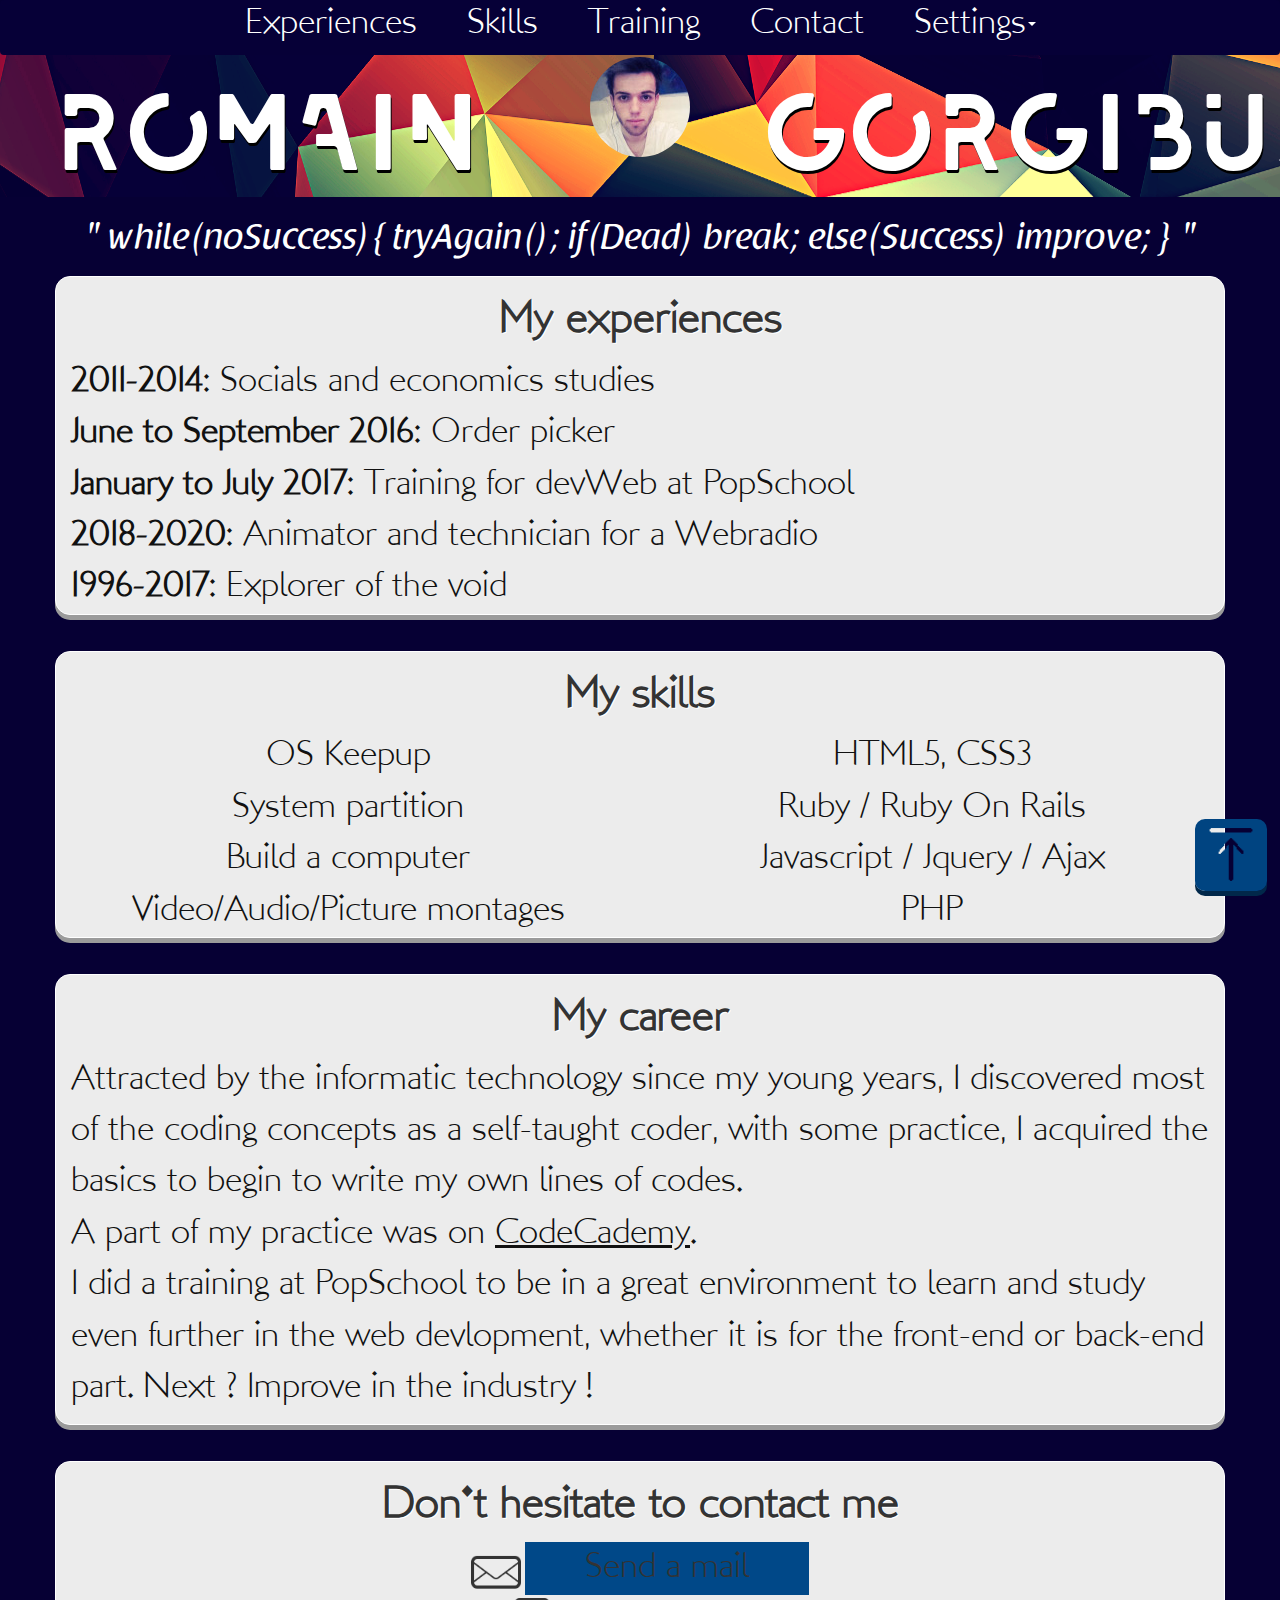
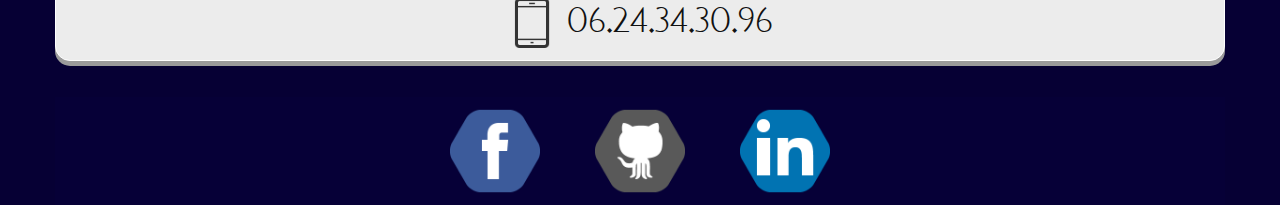
==== commit 95263efa: "Update indexEn.html" ====
--- a/indexEn.html
+++ b/indexEn.html
@@ -79,6 +79,7 @@
           <li><span class="date">2011-2014</span>: Socials and economics studies</li>
           <li><span class="date">June to September 2016</span>: Order picker</li>
           <li><span class="date">January to July 2017</span>: Training for devWeb at PopSchool</li>
+          <li><span class="date">2018-2020</span>: Animator and technician for a Webradio</li>
           <li><span class="date">1996-2017</span>: Explorer of the void</li>
         </ul>
       </article>
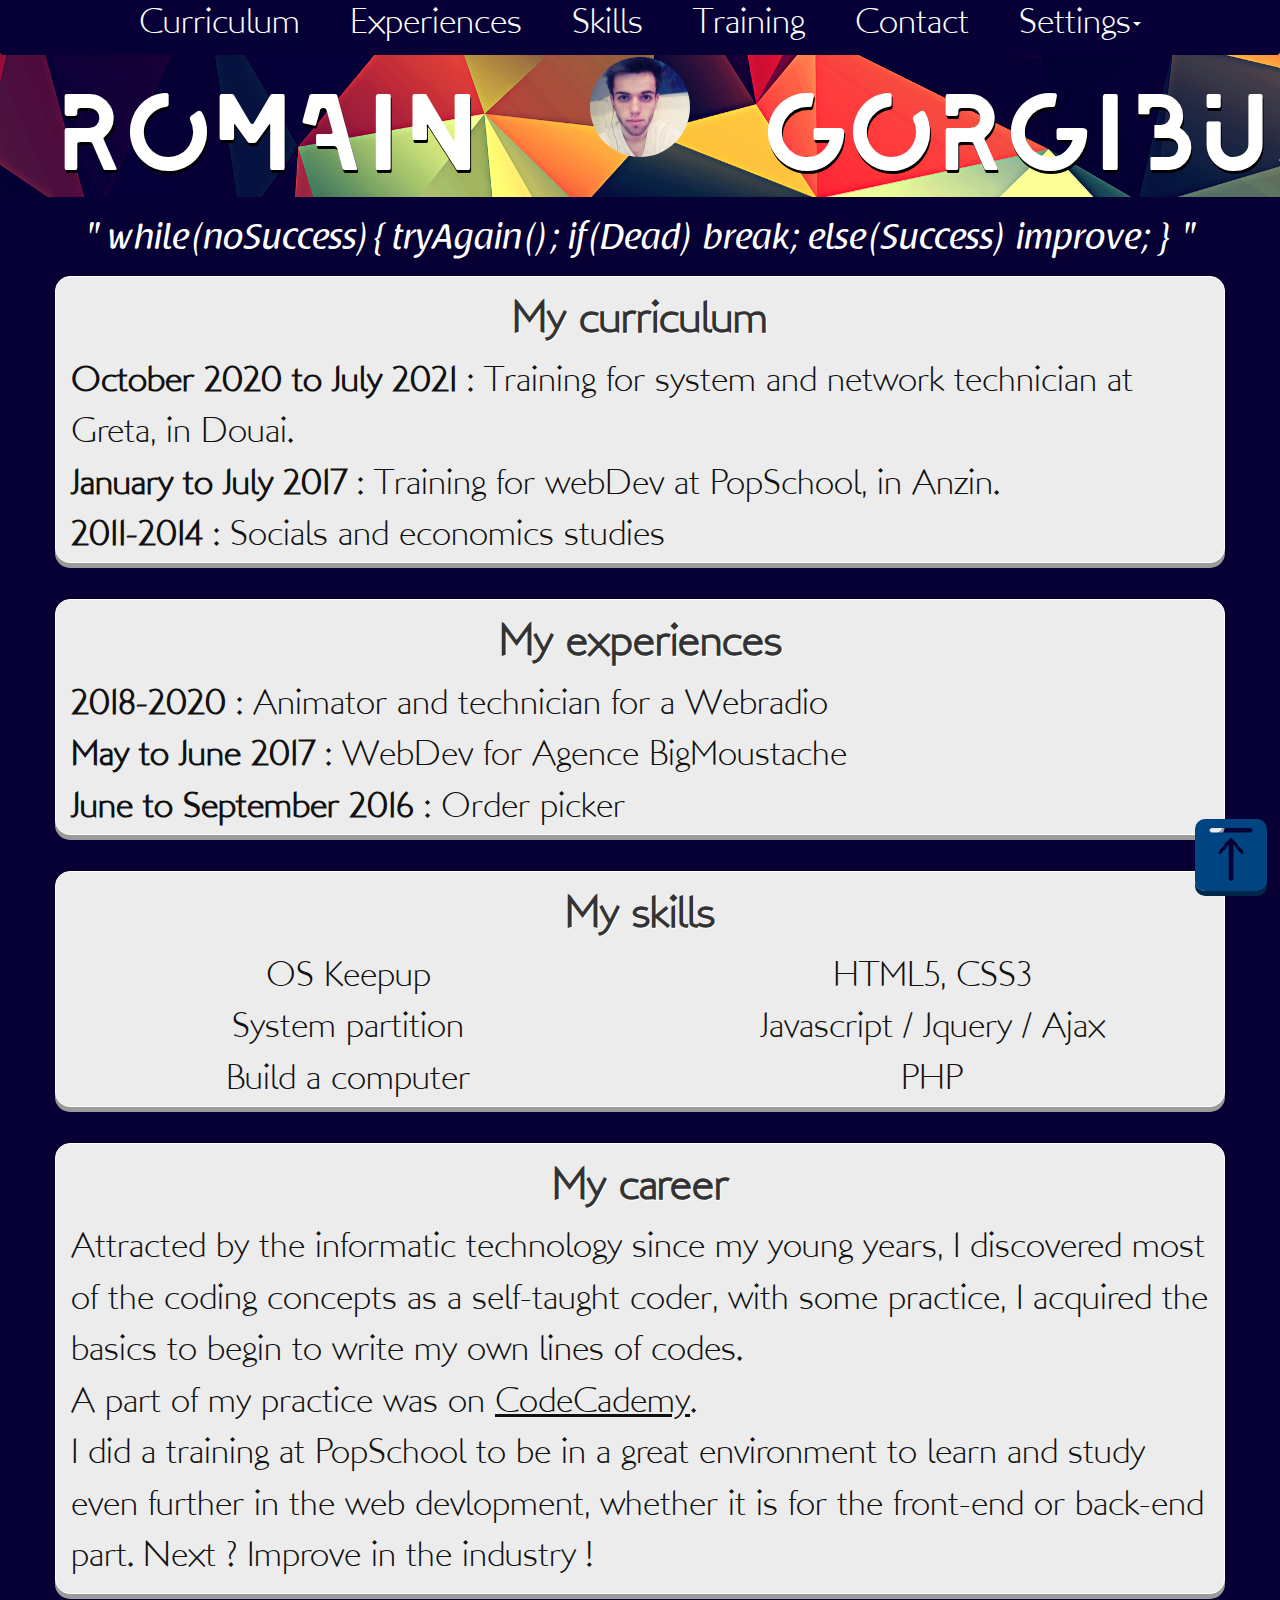
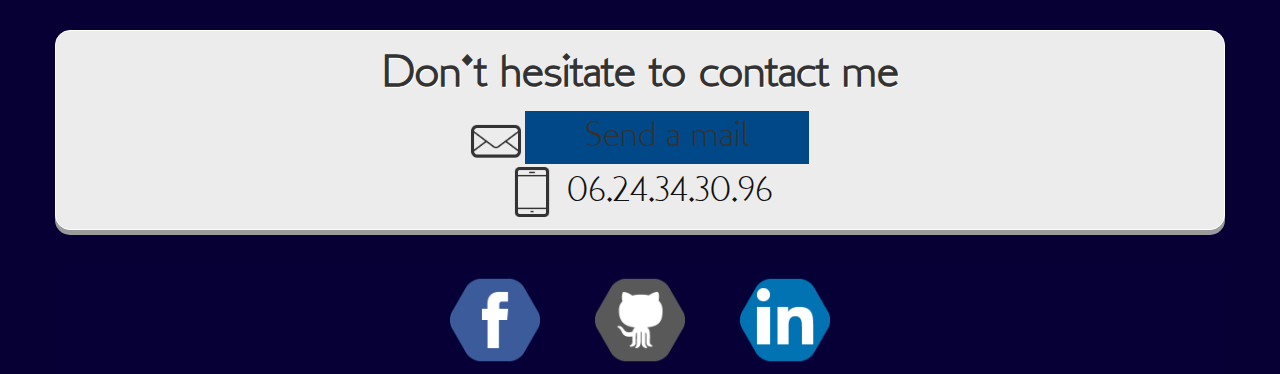
==== commit 07967c8a: "New layout + some new informations" ====
--- a/indexEn.html
+++ b/indexEn.html
@@ -18,7 +18,7 @@
 <body class="in">
   <header id="top">
     <nav class="navbar navbar-default navbar-top">
-      <div class="container">
+      <div class="container" style="width:100%";>
         <div class="navbar-header">
           <button type="button" class="navbar-toggle collapsed" data-toggle="collapse" data-target="#navbar" aria-expanded="false" aria-controls="navbar">
             <span class="icon-bar"></span>
@@ -28,6 +28,7 @@
         </div>
         <div id="navbar" class="navbar-collapse collapse">
           <ul class="nav navbar-nav">
+            <li><a class="js-scrollTo" href="#cv">Curriculum</a></li>
             <li><a class="js-scrollTo" href="#exp">Experiences</a></li>
             <li><a class="js-scrollTo" href="#comp">Skills</a></li>
             <li><a class="js-scrollTo" href="#form">Training</a></li>
@@ -52,7 +53,7 @@
           <h1>ROMAIN</h1>
         </div>
         <div class="col-md-2">
-          <a data-fancybox="gallery" class="portrait" href="img/portrait.jpg">
+          <a data-fancybox="gallery" href="img/portrait.jpg">
             <img class="portrait" src="img/portrait-mini.jpg" alt="Portrait" title="Clic to zoom">
           </a>
         </div>
@@ -71,16 +72,26 @@
       </div>
     </div>
   </header>
+  <div id="cv" class="container">
+    <div class="row">
+      <article class="col-md-12 art">
+        <h2>My curriculum</h2>
+        <ul class="exp">
+          <li><span class="date">October 2020 to July 2021</span> : Training for system and network technician at Greta, in Douai.</li>
+          <li><span class="date">January to July 2017</span> : Training for webDev at PopSchool, in Anzin.</li>
+          <li><span class="date">2011-2014</span> : Socials and economics studies</li>
+        </ul>
+      </article>
+    </div>
+  </div>
   <div id="exp" class="container">
     <div class="row">
       <article class="col-md-12 art">
         <h2>My experiences</h2>
         <ul class="exp">
-          <li><span class="date">2011-2014</span>: Socials and economics studies</li>
-          <li><span class="date">June to September 2016</span>: Order picker</li>
-          <li><span class="date">January to July 2017</span>: Training for devWeb at PopSchool</li>
-          <li><span class="date">2018-2020</span>: Animator and technician for a Webradio</li>
-          <li><span class="date">1996-2017</span>: Explorer of the void</li>
+          <li><span class="date">2018-2020</span> : Animator and technician for a Webradio</li>
+          <li><span class="date">May to June 2017</span> : WebDev for Agence BigMoustache</li>
+          <li><span class="date">June to September 2016</span> : Order picker</li>
         </ul>
       </article>
     </div>
@@ -95,13 +106,11 @@
               <li>OS Keepup</li>
               <li>System partition</li>
               <li>Build a computer</li>
-              <li>Video/Audio/Picture montages</li>
             </ul>
           </div>
           <div class="col-md-6">
             <ul>
               <li>HTML5, CSS3</li>
-              <li>Ruby / Ruby On Rails</li>
               <li>Javascript / Jquery / Ajax</li>
               <li>PHP</li>
             </ul>
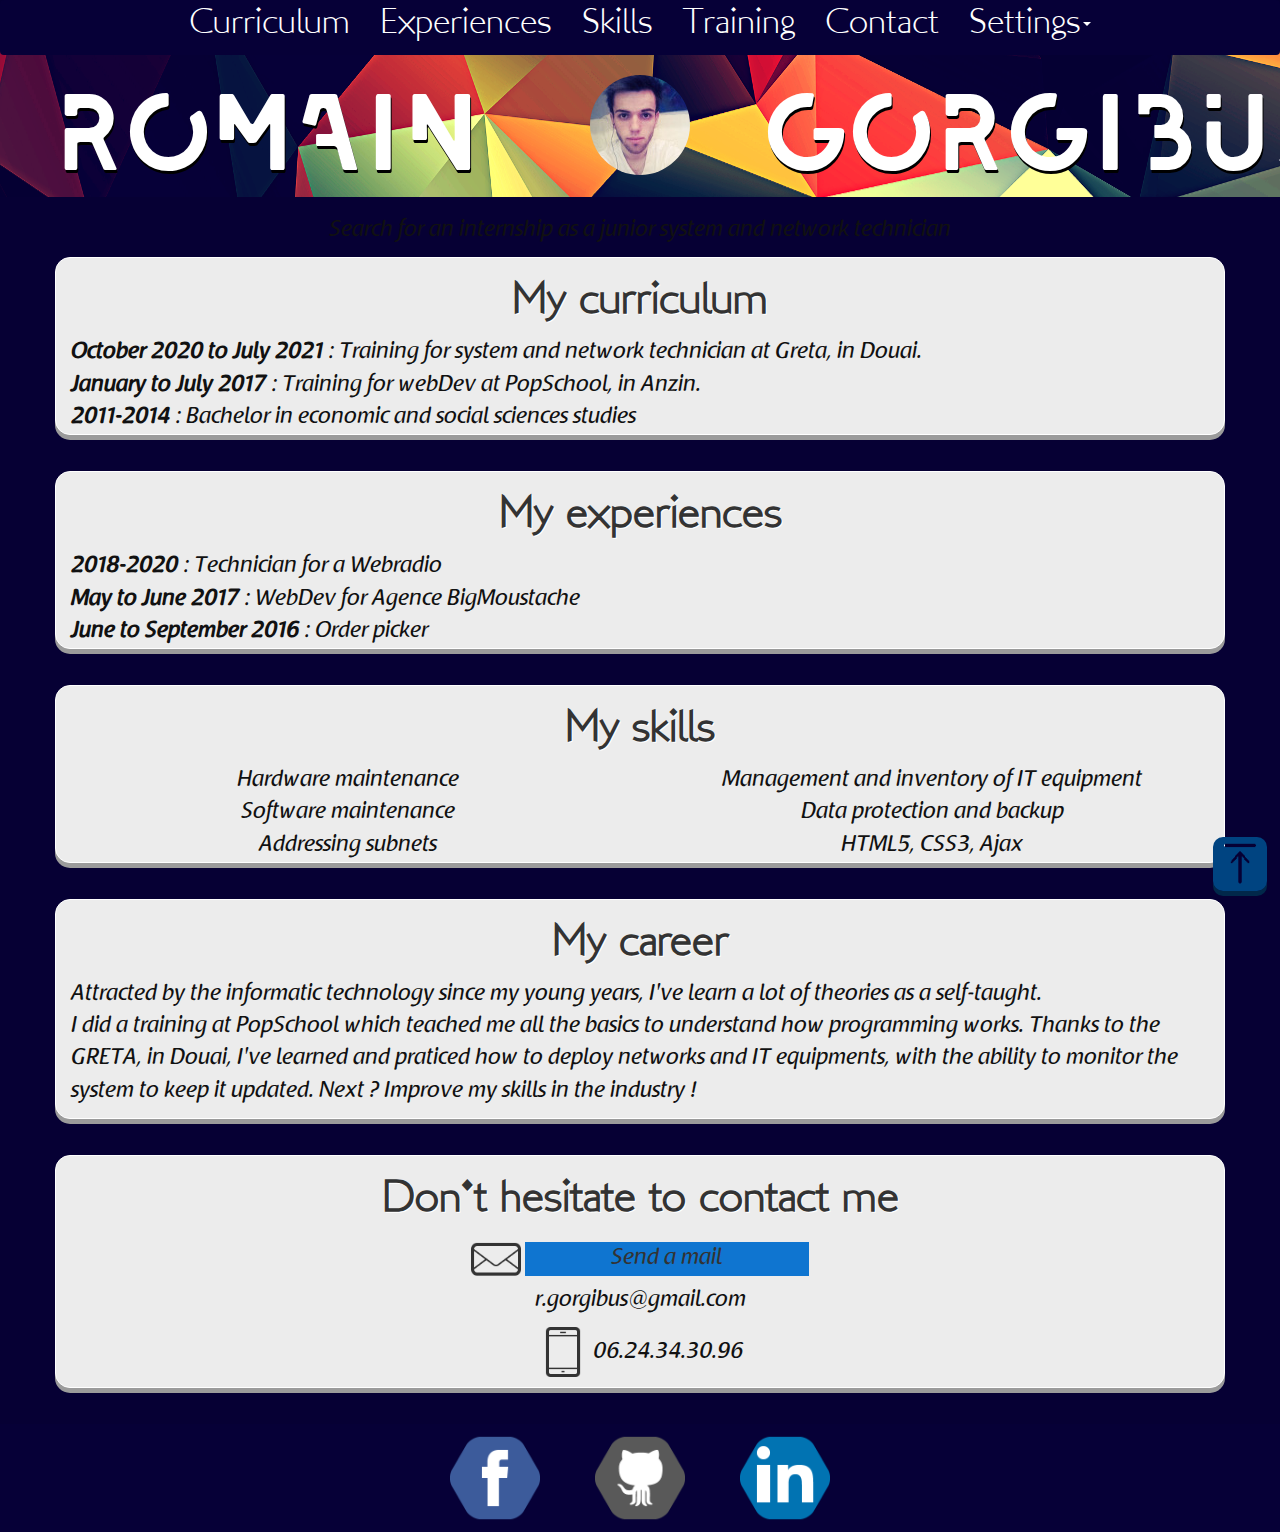
==== commit 67e00cd4: "Update skills" ====
--- a/indexEn.html
+++ b/indexEn.html
@@ -62,11 +62,11 @@
         </div>
       </div>
     </div>
-    <div class="container">
+    <div class="container-fluid quote">
       <div class="row">
         <div class="col-md-12">
-          <p class="quote">
-            " while(noSuccess){ tryAgain(); if(Dead) break; else(Success) improve; } "
+          <p>
+            Search for an internship as a junior system and network technician
           </p>
         </div>
       </div>
@@ -79,7 +79,7 @@
         <ul class="exp">
           <li><span class="date">October 2020 to July 2021</span> : Training for system and network technician at Greta, in Douai.</li>
           <li><span class="date">January to July 2017</span> : Training for webDev at PopSchool, in Anzin.</li>
-          <li><span class="date">2011-2014</span> : Socials and economics studies</li>
+          <li><span class="date">2011-2014</span> : Bachelor in economic and social sciences studies</li>
         </ul>
       </article>
     </div>
@@ -89,7 +89,7 @@
       <article class="col-md-12 art">
         <h2>My experiences</h2>
         <ul class="exp">
-          <li><span class="date">2018-2020</span> : Animator and technician for a Webradio</li>
+          <li><span class="date">2018-2020</span> : Technician for a Webradio</li>
           <li><span class="date">May to June 2017</span> : WebDev for Agence BigMoustache</li>
           <li><span class="date">June to September 2016</span> : Order picker</li>
         </ul>
@@ -103,16 +103,16 @@
         <div class="row">
           <div class="col-md-6">
             <ul>
-              <li>OS Keepup</li>
-              <li>System partition</li>
-              <li>Build a computer</li>
+              <li>Hardware maintenance</li>
+              <li>Software maintenance</li>
+              <li>Addressing subnets</li>
             </ul>
           </div>
           <div class="col-md-6">
             <ul>
-              <li>HTML5, CSS3</li>
-              <li>Javascript / Jquery / Ajax</li>
-              <li>PHP</li>
+              <li>Management and inventory of IT equipment</li>
+              <li>Data protection and backup</li>
+              <li>HTML5, CSS3, Ajax</li>
             </ul>
           </div>
         </div>
@@ -124,15 +124,15 @@
       <article class="col-md-12 art">
         <h2>My career</h2>
         <p>
-          Attracted by the informatic technology since my young years, I discovered most of the coding concepts as a self-taught coder, with some practice, I acquired the basics to begin to write my own lines of codes.<br>
-          A part of my practice was on <a href="https://www.codecademy.com/profiles/AoNoLoki" target="_blank">CodeCademy</a>.<br>
-          I did a training at PopSchool to be in a great environment to learn and study even further in the web devlopment, whether it is for the front-end or back-end part.
-          Next ? Improve in the industry !
+          Attracted by the informatic technology since my young years, I've learn a lot of theories as a self-taught.<br>
+          I did a training at PopSchool which teached me all the basics to understand how programming works.
+          Thanks to the GRETA, in Douai, I've learned and praticed how to deploy networks and IT equipments, with the ability to monitor the system to keep it updated.
+          Next ? Improve my skills in the industry !
         </p>
       </article>
     </div>
   </div>
-  <footer id="feed" class="container">
+  <div id="feed" class="container">
     <div class="row art">
       <div class="col-md-12">
         <h2>
@@ -141,6 +141,7 @@
         <form action="mailto:r.gorgibus@gmail.com" method="GET">
           <img class="iconImg" src="img/mail.png" alt="mail">
           <input class="input" type="submit" value="Send a mail">
+          <p>r.gorgibus@gmail.com</p>
         </form>
         <p class="foot">
           <img class="iconImg" src="img/phone.png" alt="phone">
@@ -148,6 +149,8 @@
         </p>
       </div>
     </div>
+  </div>
+  <div  class="container-fluid footer">
     <div class="row footer">
       <div class="col-md-12">
         <a href="https://www.facebook.com/romain.gorgibusmg" target="_blank"><img class="social" src="img/facebookLogo.png" alt="Facebook"></a>
@@ -155,7 +158,7 @@
         <a href="https://www.linkedin.com/in/romain-gorgibus-a39907138/" target="_blank"><img class="social" src="img/linkedinLogo.png" alt="Linkedin"></a>
       </div>
     </div>
-  </footer>
+  </div>
   <footer>
     <a class="js-scrollTo" href="#top">
       <img class="arrow" src="img/upArrow.png" alt="arrowTop" title="Move to top">
--- a/css/default.css
+++ b/css/default.css
@@ -11,17 +11,22 @@
   src: url('../fonts/raspoutine/Raspoutine.otf')
 }
 
+body.out {
+  background: url('../img/bodyfont.jpg');
+  background-color: none;
+}
+
 img.flag {
   display: block;
   height: 250px;
+  width: 500px;
   margin: auto;
-  width: 500px;
 }
 
 .choice {
-  color: #FFF;
-  font-family: 'raspoutine';
-  text-align: center;
+  font-family: 'raspoutine';
+  text-align: center;
+  color: #FFF;
 }
 
 body.in {
@@ -47,13 +52,13 @@
 .navbar-default .navbar-nav>.open>a,
 .navbar-default .navbar-nav>.open>a:focus,
 .navbar-default .navbar-nav>.open>a:hover {
-  background-color: rgb(6, 0, 55);
-  color: #FFF;
+  color: #FFF;
+  background-color: rgb(6, 0, 55);
 }
 
 .navbar-collapse {
+  text-align: center;
   background-color: rgba(0, 0, 0, 0);
-  text-align: center;
 }
 
 .navbar-default .navbar-toggle .icon-bar {
@@ -71,31 +76,26 @@
 }
 
 .navbar-default .navbar-nav>li>a {
-  background-color: rgb(6, 0, 55);
   color: #FFF;
   font-family: 'london';
-  margin: 0 10px;
-  transition: all 1s;
 }
 
 .navbar-default .navbar-nav>li>a:focus,
 .navbar-default .navbar-nav>li>a:hover {
+  color: #FFF;
   background-color: #004888;
-  box-shadow: inset 0 5px #01284A;
-  color: #FFF;
+  box-shadow: inset 0px 5px #01284A;
 }
 
 .navbar-default .navbar-nav .open .dropdown-menu>li,
 .navbar-default .navbar-nav .open .dropdown-menu>li>a {
   color: #FFF;
+  font-size: 3.5vh;
+  text-align: center;
   font-family: 'london';
-  font-size: 3.5vh;
-  text-align: center;
-  transition: all 1s;
 }
 
 .navbar-default .navbar-nav>.open>a:hover {
-  background-color: #004888;
   color: #FFF;
 }
 
@@ -104,31 +104,25 @@
 }
 
 .navbar-default .navbar-nav .open .dropdown-menu>li>a:hover {
+  color: #FFF;
   background-color: #004888;
-  box-shadow: inset 0 5px #01284A;
-  color: #FFF;
-}
-
-.dropdown-menu .divider {
-  margin: 0!important;
-}
-
-.bprint, html input[type=button],
+  box-shadow: inset 0px 5px #01284A;
+}
+
+#bouton-imprimer, html input[type=button],
 input[type=reset],
 input[type=submit] {
   background-color: rgb(6, 0, 55);
   border-style: none;
-  box-shadow: none;
-  transition: all 1s;
   width: 100%;
 }
 
-.bprint, html input[type=button]:hover,
+#bouton-imprimer, html input[type=button]:hover,
 input[type=reset]:hover,
 input[type=submit]:hover {
+  color: #FFF;
   background-color: #004888;
-  box-shadow: inset 0 5px #01284A;
-  color: #FFF;
+  box-shadow: inset 0px 5px #01284A;
 }
 
 .menu {
@@ -136,41 +130,41 @@
 }
 
 .portrait {
-  border-radius: 50%;
   display: block;
   margin: 2vh auto -2vh auto;
+  border-radius: 50%;
 }
 
 h1 {
-  color: #FFF;
   font-family: 'leixo';
   font-size: 8vh;
   text-align: center;
+  color: #FFF;
   text-shadow: 1px 3px #000;
 }
 
 .quote {
-  color: #FFF;
-  font-family: 'raspoutine';
+  margin-top: 2vh;
+  font-family: 'raspoutine';
+  text-align: center;
+  color: #FFF;
   font-size: 4vh;
   font-weight: normal;
-  margin-top: 2vh;
-  text-align: center;
 }
 
 h2 {
+  text-align: center;
   font-family: 'London';
+  text-shadow: 1px 1px #FFF;
   font-weight: bold;
-  text-align: center;
-  text-shadow: 1px 1px #FFF;
 }
 
 .art {
+  margin-bottom: 4vh;
+  border: 1px solid #FFF;
   background-color: rgb(236, 236, 236);
-  border: 1px solid #FFF;
   border-radius: 15px;
-  box-shadow: 0 5px rgb(155, 155, 155);
-  margin-bottom: 4vh;
+  box-shadow: 0px 5px rgb(155, 155, 155);
 }
 
 .date {
@@ -178,10 +172,10 @@
 }
 
 ul {
+  text-align: center;
   list-style-type: none;
   margin: 0;
   padding: 0;
-  text-align: center;
 }
 
 ul.exp {
@@ -189,10 +183,10 @@
 }
 
 ul, p {
+  font-family: 'raspoutine';
+  font-size: 2.5vh;
+  font-weight: 400;
   color: #111;
-  font-family: 'London';
-  font-size: 4vh;
-  font-weight: 400;
 }
 
 p a {
@@ -210,10 +204,10 @@
 }
 
 input[type=submit], .input {
-  background-color: #004888;
-  font-family: 'london';
-  font-size: 4vh;
+  background-color: #0f75d0;
   width: 25%;
+  font-family: 'raspoutine';
+  font-size: 2.5vh;
 }
 
 .iconImg {
@@ -221,8 +215,8 @@
 }
 
 .footer {
-  background-color: rgb(6, 0, 55);
-  text-align: center;
+  text-align: center;
+  background-color: rgb(6, 0, 55);
 }
 
 footer.footer.navbar-fixed-bottom {
@@ -235,9 +229,9 @@
 }
 
 .arrow {
+  height: 32px;
+  box-shadow: 0px 5px #01284A;
   border-radius: 10px;
-  box-shadow: 0px 5px #01284A;
-  height: 32px;
 }
 
 .js-scrollTo .st-current {
@@ -249,8 +243,8 @@
 @media screen and (max-width:767px) {
   img.flag {
     height: 100px;
+    width: 200px;
     margin-bottom: 1vh;
-    width: 200px;
   }
 
 .navbar-default .navbar-nav>li>a {
@@ -271,14 +265,15 @@
 
  .arrow {
    bottom: 1vh;
+   right: 1vw;
    position: fixed;
-   right: 1vw;
+   height: 50px;
  }
 
  .social {
+   padding: auto 2vw;
+   margin: 1vh 2vw;
    height: 8vh;
-   margin: 1vh 2vw;
-   padding: auto 2vw;
  }
 }
 
@@ -302,13 +297,14 @@
   }
 
   input[type=submit], .input {
-    width: 25%;
+    width: 50%;
   }
 
   .arrow {
     bottom: 1vh;
     right: 1vw;
     position: fixed;
+    height: 50px;
   }
 
   .social {
@@ -371,7 +367,7 @@
   }
 
   .portrait {
-    margin: 1vh auto 0 auto;
+    margin: 3vh auto 0 auto;
   }
 
   h2 {
@@ -385,7 +381,7 @@
   }
 
   .arrow {
-    height: 8vh;
+    height: 6vh;
     bottom: 1vh;
     right: 1vw;
     position: fixed;
